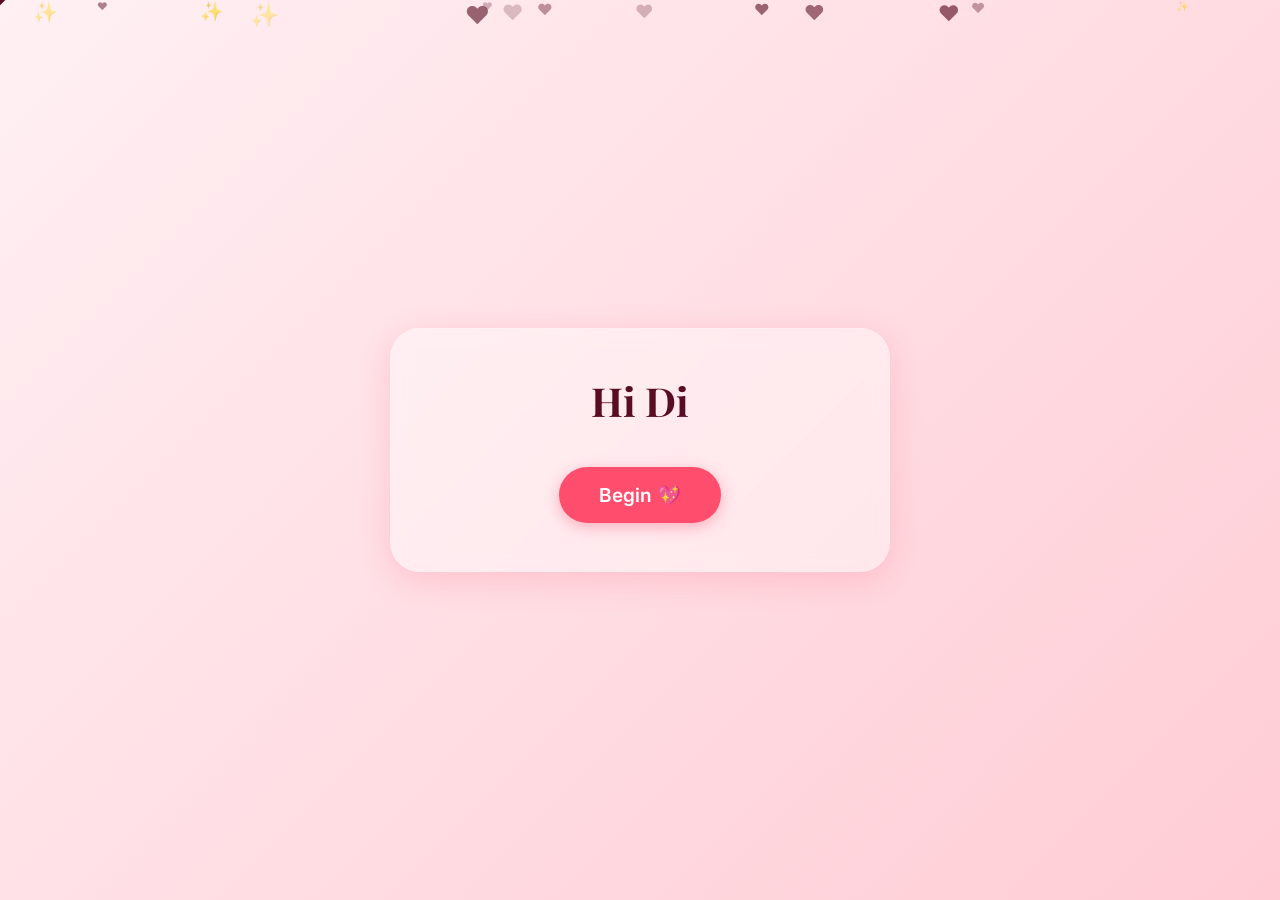
==== index.html @ e8a94d24 "initial" ====
<!DOCTYPE html>
<html lang="en">

<head>
    <meta charset="UTF-8">
    <meta name="viewport" content="width=device-width, initial-scale=1.0">
    <title>For My Love - Dita💕</title>
    <link rel="stylesheet" href="style.css">
    <!-- Google Fonts for a cinematic feel -->
    <link rel="preconnect" href="https://fonts.googleapis.com">
    <link rel="preconnect" href="https://fonts.gstatic.com" crossorigin>
    <link
        href="https://fonts.googleapis.com/css2?family=Dancing+Script:wght@600&family=Inter:wght@300;400;600&family=Playfair+Display:ital,wght@0,600;1,600&display=swap"
        rel="stylesheet">
</head>

<body>
    <!-- Custom Cursor -->
    <div id="cursor">❤️</div>

    <!-- Particle Background Container -->
    <div id="particles-container"></div>

    <!-- MAIN SECTIONS -->
    <main>
        <!-- 1️⃣ LANDING SECTION -->
        <section id="landing" class="active">
            <div class="glass-card">
                <h1 id="landing-text"></h1>
                <button id="begin-btn" class="primary-btn">Begin 💖</button>
            </div>
        </section>

        <!-- 2️⃣ EMOTIONAL MESSAGE SECTION -->
        <section id="emotional-message" class="hidden">
            <div class="message-container">
                <p class="fade-in-line">Sorry... for the mistakes I have done.</p>
                <p class="fade-in-line">Thank you for standing beside me in my low times.</p>
                <p class="fade-in-line">I promise I will be there for you in your low times too.</p>
                <button id="next-btn" class="secondary-btn hidden">Continue ✨</button>
            </div>
        </section>

        <!-- 3️⃣ THE VALENTINE QUESTION -->
        <section id="valentine-question" class="hidden">
            <div class="question-card">
                <h2>Dita... <br> will you be my Valentine?</h2>
                <div class="btn-group">
                    <button id="yes-btn" class="primary-btn glow-btn">💖 YES</button>
                    <button id="no-btn" class="no-btn">❌ NO</button>
                </div>
            </div>
        </section>

        <!-- 4️⃣ YES CLICK SURPRISE & 5️⃣ FINAL HIDDEN SURPRISE -->
        <section id="success-section" class="hidden">
            <div class="success-content">
                <h1 class="scale-fade">I knew you’d say yes 💕</h1>
                <div class="success-image scale-fade">
                    <img src="assets/add_id_in_middle.jpeg" alt="Love" class="rounded-img">
                </div>
                <p class="scale-fade">You already have my heart — today and always.</p>
                <div id="heart-trigger" class="floating-heart">❤️</div>
                <p class="tap-hint">Tap the heart</p>
            </div>
        </section>
    </main>

    <!-- FINAL HIDDEN MODAL -->
    <div id="love-modal" class="modal-overlay">
        <div class="modal-content">
            <button class="close-modal">&times;</button>
            <div class="image-placeholder">
                <img src="assets/last_surprise.jpeg" alt="Our Memory" class="modal-img">
            </div>
            <div class="handwritten-note">
                <p>My Dearest Dita,</p>
                <p>You are the best thing that ever happened to me. Thank you for being with me.</p>
                <p>Forever yours,</p>
                <p class="signature">Israil</p>
            </div>
        </div>
    </div>

    <script src="script.js"></script>
</body>

</html>
---- style.css ----
:root {
    --bg-soft: #fff0f3;
    --primary: #ff4d6d;
    --primary-light: #ffb7c5;
    --primary-deep: #590d22;
    --text-main: #590d22;
    --glass-white: rgba(255, 255, 255, 0.4);
    --glass-border: rgba(255, 255, 255, 0.2);
    --shadow: 0 8px 32px 0 rgba(255, 77, 109, 0.2);
    --font-heading: 'Playfair Display', serif;
    --font-cursive: 'Dancing Script', cursive;
    --font-body: 'Inter', sans-serif;
}

* {
    margin: 0;
    padding: 0;
    box-sizing: border-box;
}

body {
    background: var(--bg-soft);
    color: var(--text-main);
    font-family: var(--font-body);
    overflow: hidden;
    height: 100vh;
    width: 100vw;
    cursor: none;
}

/* Custom Cursor */
#cursor {
    position: fixed;
    width: 24px;
    height: 24px;
    pointer-events: none;
    z-index: 9999;
    font-size: 20px;
    transform: translate(-50%, -50%);
    transition: transform 0.1s ease-out;
}

/* Particle Background */
#particles-container {
    position: fixed;
    top: 0;
    left: 0;
    width: 100%;
    height: 100%;
    z-index: -1;
    overflow: hidden;
    background: linear-gradient(135deg, #fff0f3 0%, #ffccd5 100%);
}

.particle {
    position: absolute;
    pointer-events: none;
    opacity: 0.6;
    animation: float-up var(--duration) linear infinite;
}

@keyframes float-up {
    0% {
        transform: translateY(110vh) rotate(0deg);
    }

    100% {
        transform: translateY(-10vh) rotate(360deg);
    }
}

/* Base Section Styling */
section {
    position: absolute;
    top: 0;
    left: 0;
    width: 100%;
    height: 100vh;
    display: flex;
    justify-content: center;
    align-items: center;
    opacity: 0;
    visibility: hidden;
    transition: opacity 1s ease-in-out, visibility 1s;
    padding: 20px;
    text-align: center;
}

section.active {
    opacity: 1;
    visibility: visible;
}

/* 1️⃣ LANDING SECTION */
.glass-card {
    background: var(--glass-white);
    backdrop-filter: blur(8px);
    -webkit-backdrop-filter: blur(8px);
    border: 1px solid var(--glass-border);
    border-radius: 30px;
    padding: 3rem 2rem;
    box-shadow: var(--shadow);
    max-width: 500px;
    width: 90%;
}

h1 {
    font-family: var(--font-heading);
    font-size: 2.5rem;
    margin-bottom: 2rem;
    line-height: 1.2;
}

#landing-text {
    min-height: 3.6rem;
}

/* Buttons */
.primary-btn {
    background: var(--primary);
    color: white;
    border: none;
    padding: 1rem 2.5rem;
    font-size: 1.2rem;
    border-radius: 50px;
    cursor: pointer;
    font-family: var(--font-body);
    font-weight: 600;
    transition: all 0.3s cubic-bezier(0.175, 0.885, 0.32, 1.275);
    box-shadow: 0 4px 15px rgba(255, 77, 109, 0.4);
}

.primary-btn:hover {
    transform: scale(1.05);
    box-shadow: 0 6px 20px rgba(255, 77, 109, 0.6);
}

/* 2️⃣ EMOTIONAL MESSAGE SECTION */
.message-container {
    max-width: 600px;
}

.fade-in-line {
    font-family: var(--font-heading);
    font-size: 1.8rem;
    margin-bottom: 1.5rem;
    opacity: 0;
    transform: translateY(20px);
    transition: all 1s ease-out;
}

.fade-in-line.visible {
    opacity: 1;
    transform: translateY(0);
}

.secondary-btn {
    background: transparent;
    color: var(--primary);
    border: 2px solid var(--primary);
    padding: 0.8rem 2rem;
    font-size: 1rem;
    border-radius: 50px;
    cursor: pointer;
    margin-top: 2rem;
    transition: all 0.3s;
}

.secondary-btn:hover {
    background: var(--primary);
    color: white;
}

/* 3️⃣ THE VALENTINE QUESTION */
.question-card h2 {
    font-family: var(--font-heading);
    font-size: 3rem;
    margin-bottom: 3rem;
}

.btn-group {
    display: flex;
    gap: 20px;
    justify-content: center;
    align-items: center;
    height: 100px;
}

.no-btn {
    background: white;
    color: #666;
    border: 1px solid #ddd;
    padding: 0.8rem 2rem;
    border-radius: 50px;
    font-weight: 600;
    cursor: pointer;
    transition: transform 0.2s ease;
    z-index: 10;
}

/* 4️⃣ YES CLICK SURPRISE */
#success-section {
    display: flex;
    flex-direction: column;
    justify-content: center;
    align-items: center;
}

#success-section.active-stars {
    background: radial-gradient(circle at 50% 50%, #2b0b1c 0%, #11050b 100%);
    color: var(--primary-light);
}

.success-content {
    display: flex;
    flex-direction: column;
    align-items: center;
    justify-content: center;
    width: 100%;
    margin: 0 auto;
}

.scale-fade {
    animation: scaleFade 1.2s cubic-bezier(0.23, 1, 0.32, 1) forwards;
}

@keyframes scaleFade {
    0% {
        transform: scale(0.5);
        opacity: 0;
    }

    100% {
        transform: scale(1);
        opacity: 1;
    }
}

.floating-heart {
    font-size: 5rem;
    cursor: pointer;
    margin-top: 2rem;
    display: inline-block;
    filter: drop-shadow(0 0 10px var(--primary));
    animation: pulse 2s infinite;
    user-select: none;
    -webkit-tap-highlight-color: transparent;
}

.rounded-img {
    max-width: 280px;
    width: 80%;
    height: auto;
    border-radius: 20px;
    margin: 1.5rem auto;
    box-shadow: var(--shadow);
    border: 3px solid white;
    display: block;
}

.modal-img {
    width: 100%;
    height: 100%;
    object-fit: cover;
}

@keyframes pulse {
    0% {
        transform: scale(1);
    }

    50% {
        transform: scale(1.2);
    }

    100% {
        transform: scale(1);
    }
}

.tap-hint {
    margin-top: 1rem;
    font-style: italic;
    opacity: 0.7;
}

/* 5️⃣ MODAL */
.modal-overlay {
    position: fixed;
    top: 0;
    left: 0;
    width: 100%;
    height: 100%;
    background: rgba(0, 0, 0, 0.8);
    backdrop-filter: blur(10px);
    z-index: 10000;
    display: flex;
    justify-content: center;
    align-items: center;
    opacity: 0;
    visibility: hidden;
    transition: all 0.5s ease;
}

.modal-overlay.active {
    opacity: 1;
    visibility: visible;
}

.modal-content {
    background: white;
    padding: 2.5rem;
    border-radius: 20px;
    max-width: 450px;
    width: 90%;
    position: relative;
    transform: translateY(50px);
    transition: all 0.5s ease;
}

.modal-overlay.active .modal-content {
    transform: translateY(0);
}

.close-modal {
    position: absolute;
    top: 15px;
    right: 20px;
    font-size: 2rem;
    border: none;
    background: none;
    cursor: pointer;
    color: #999;
}

.image-placeholder {
    width: 100%;
    height: 250px;
    background: var(--bg-soft);
    border-radius: 15px;
    display: flex;
    justify-content: center;
    align-items: center;
    margin-bottom: 2rem;
    overflow: hidden;
}

.handwritten-note {
    font-family: var(--font-cursive);
    font-size: 1.5rem;
    line-height: 1.6;
    color: var(--primary-deep);
}

.signature {
    margin-top: 1rem;
    font-weight: bold;
    font-size: 2rem;
}

/* Mobile Fixes */
@media (max-width: 600px) {
    h1 {
        font-size: 2rem;
    }

    .fade-in-line {
        font-size: 1.4rem;
    }

    .question-card h2 {
        font-size: 2.2rem;
    }

    .btn-group {
        flex-direction: column;
        height: 150px;
    }

    .rounded-img {
        max-width: 250px;
    }

    .success-content {
        padding: 0 10px;
    }
}

/* Utils */
.hidden {
    display: none !important;
}
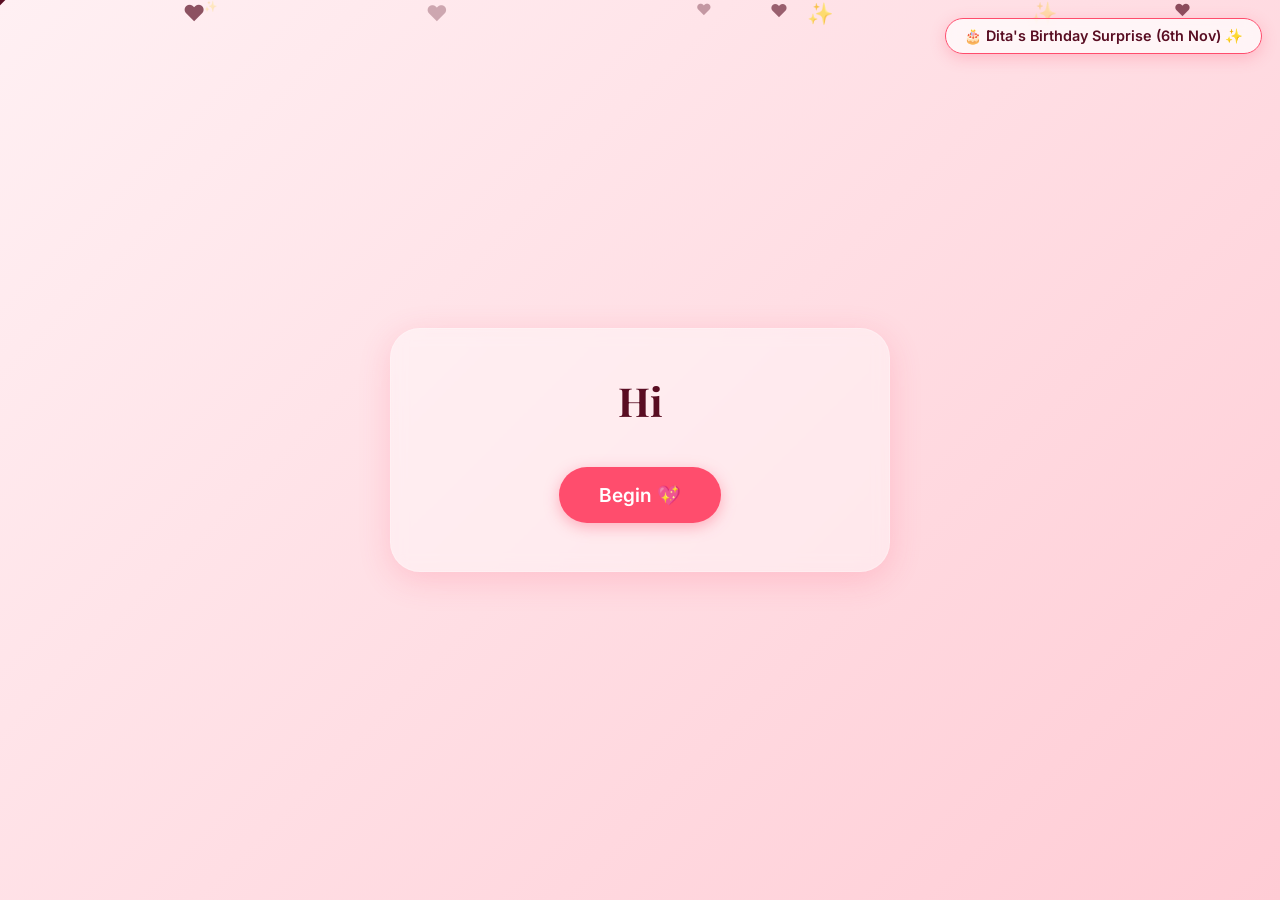
==== commit 33759d2e: "birthday present for 6th nov" ====
--- a/index.html
+++ b/index.html
@@ -17,6 +17,11 @@
 <body>
     <!-- Custom Cursor -->
     <div id="cursor">❤️</div>
+
+    <!-- Birthday Surprise Switch Link -->
+    <a href="birthday.html" class="birthday-link-btn" title="View 6th November Birthday Surprise">
+        🎂 Dita's Birthday Surprise (6th Nov) ✨
+    </a>
 
     <!-- Particle Background Container -->
     <div id="particles-container"></div>
--- a/style.css
+++ b/style.css
@@ -38,6 +38,32 @@
     font-size: 20px;
     transform: translate(-50%, -50%);
     transition: transform 0.1s ease-out;
+}
+
+/* Birthday Navigation Link */
+.birthday-link-btn {
+    position: fixed;
+    top: 18px;
+    right: 18px;
+    z-index: 999;
+    background: rgba(255, 255, 255, 0.7);
+    color: var(--primary-deep);
+    border: 1.5px solid var(--primary);
+    padding: 8px 18px;
+    border-radius: 30px;
+    font-size: 0.9rem;
+    font-weight: 600;
+    text-decoration: none;
+    box-shadow: 0 4px 15px rgba(255, 77, 109, 0.25);
+    backdrop-filter: blur(8px);
+    transition: all 0.3s ease;
+}
+
+.birthday-link-btn:hover {
+    background: var(--primary);
+    color: white;
+    transform: translateY(-2px);
+    box-shadow: 0 6px 20px rgba(255, 77, 109, 0.45);
 }
 
 /* Particle Background */
